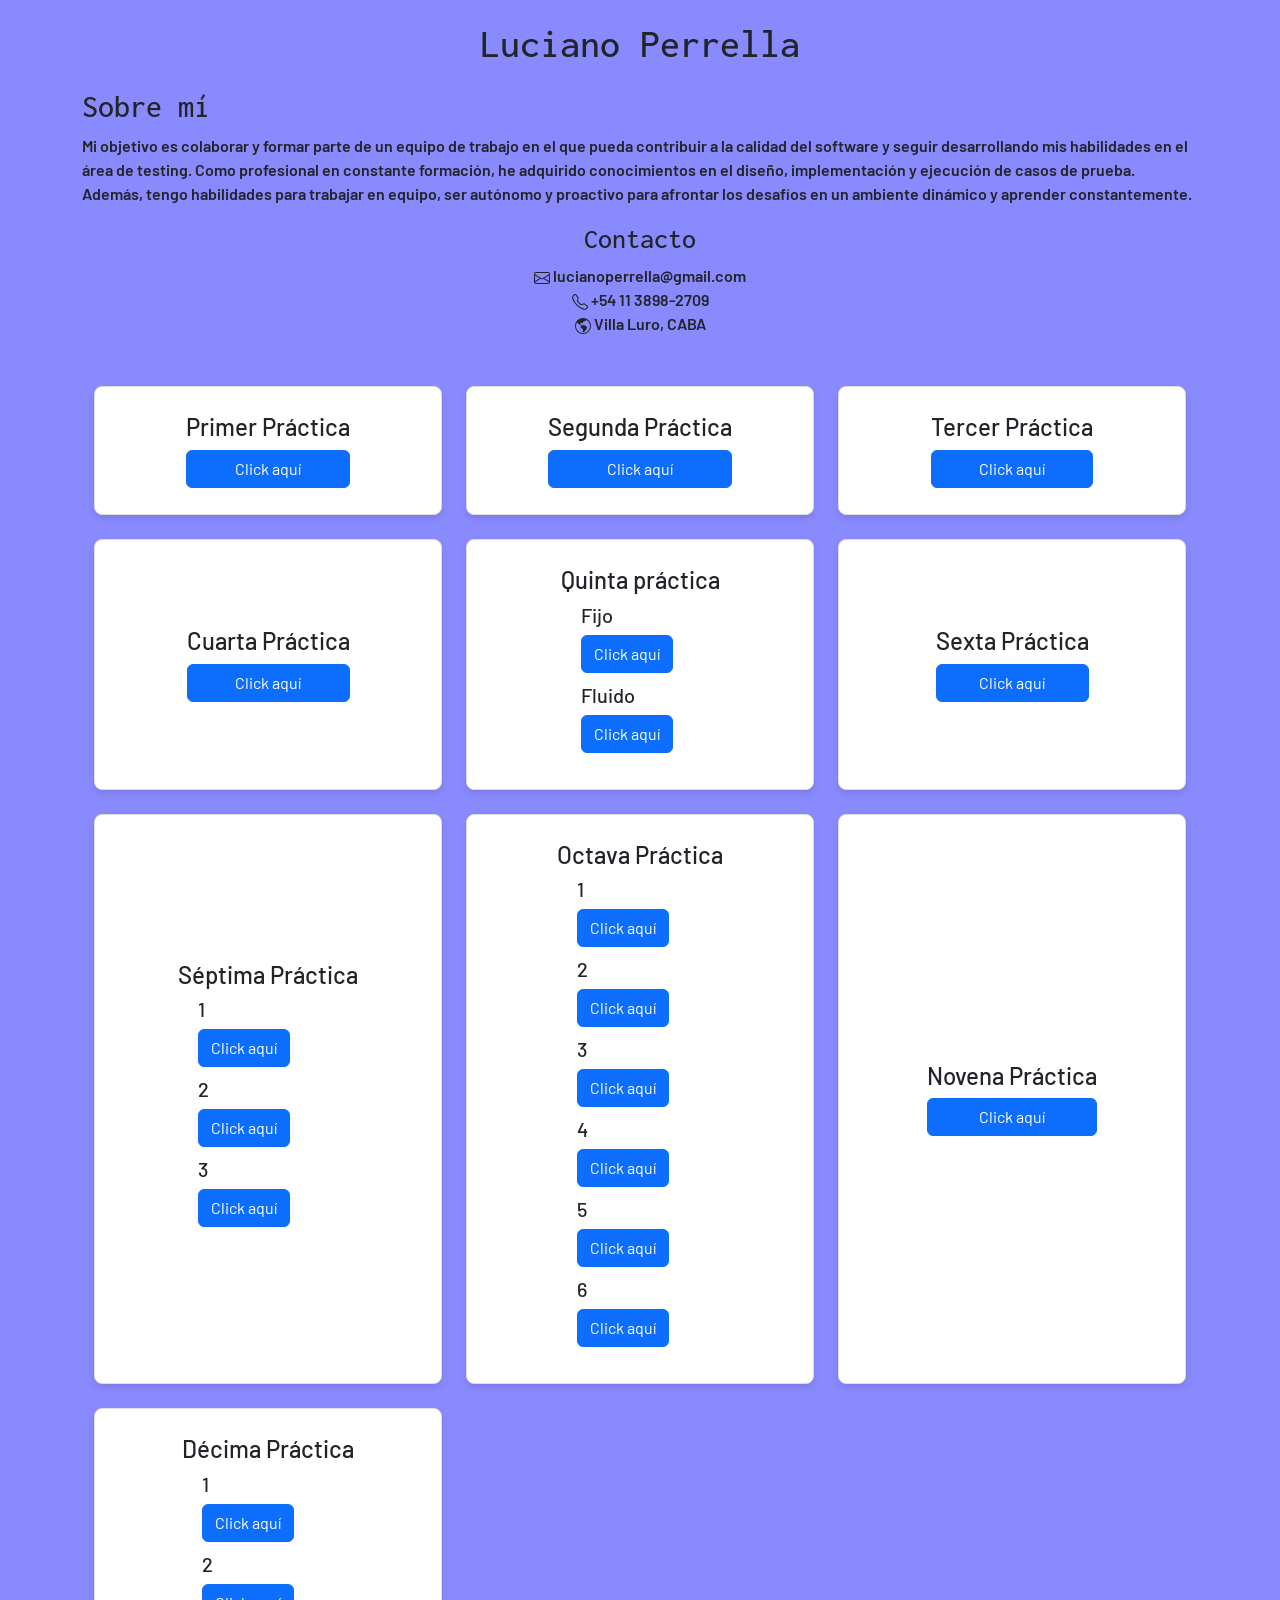
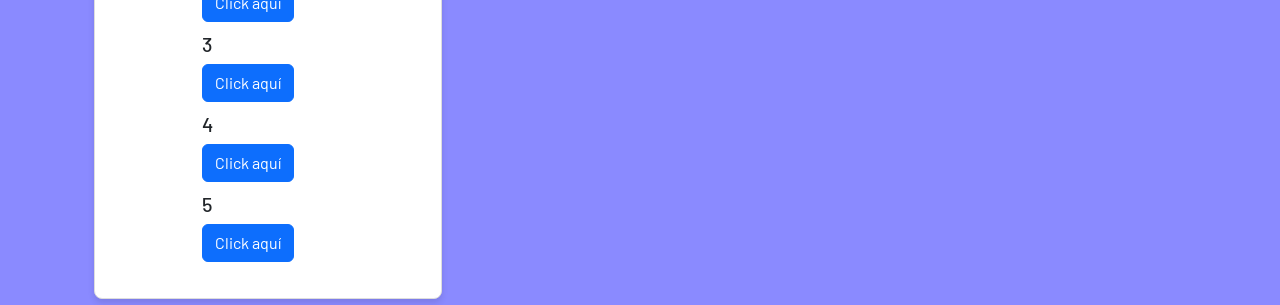
==== index.html @ 89cd37a8 "Subiendo repo" ====
<!DOCTYPE html>
<html lang="en">
  <head>
    <meta charset="UTF-8" />
    <meta name="viewport" content="width=device-width, initial-scale=1.0" />
    <title>Carpeta de Producción</title>
    <link
      href="https://cdn.jsdelivr.net/npm/bootstrap@5.3.3/dist/css/bootstrap.min.css"
      rel="stylesheet"
      integrity="sha384-QWTKZyjpPEjISv5WaRU9OFeRpok6YctnYmDr5pNlyT2bRjXh0JMhjY6hW+ALEwIH"
      crossorigin="anonymous"
    />
    <link rel="stylesheet" href="styles.css" />
    <link rel="preconnect" href="https://fonts.googleapis.com" />
    <link rel="preconnect" href="https://fonts.gstatic.com" crossorigin />
    <link
      href="https://fonts.googleapis.com/css2?family=Inconsolata:wght@200..900&display=swap"
      rel="stylesheet"
    />
    <link rel="preconnect" href="https://fonts.googleapis.com" />

    <link
      href="https://fonts.googleapis.com/css2?family=Barlow:ital,wght@0,100;0,200;0,300;0,400;0,500;0,600;0,700;0,800;0,900;1,100;1,200;1,300;1,400;1,500;1,600;1,700;1,800;1,900&family=Inconsolata:wght@200..900&display=swap"
      rel="stylesheet"
    />
  </head>
  <body>
    <div id="header" class="container">
      <header>
        <h1 style="text-align: center">Luciano Perrella</h1>
      </header>
    </div>
    <main>
      <section>
        <div id="about" class="container">
          <h2>Sobre mí</h2>
          <p>
            Mi objetivo es colaborar y formar parte de un equipo de trabajo en
            el que pueda contribuir a la calidad del software y seguir
            desarrollando mis habilidades en el área de testing. Como
            profesional en constante formación, he adquirido conocimientos en el
            diseño, implementación y ejecución de casos de prueba. Además, tengo
            habilidades para trabajar en equipo, ser autónomo y proactivo para
            afrontar los desafíos en un ambiente dinámico y aprender
            constantemente.
          </p>

          <div id="contacto">
            <h3>Contacto</h3>
            <ul>
              <li>
                <svg
                  xmlns="http://www.w3.org/2000/svg"
                  width="16"
                  height="16"
                  fill="currentColor"
                  class="bi bi-envelope"
                  viewBox="0 0 16 16"
                  aria-label="email"
                >
                  <path
                    d="M0 4a2 2 0 0 1 2-2h12a2 2 0 0 1 2 2v8a2 2 0 0 1-2 2H2a2 2 0 0 1-2-2zm2-1a1 1 0 0 0-1 1v.217l7 4.2 7-4.2V4a1 1 0 0 0-1-1zm13 2.383-4.708 2.825L15 11.105zm-.034 6.876-5.64-3.471L8 9.583l-1.326-.795-5.64 3.47A1 1 0 0 0 2 13h12a1 1 0 0 0 .966-.741M1 11.105l4.708-2.897L1 5.383z"
                  />
                </svg>
                lucianoperrella@gmail.com
              </li>
              <li>
                <svg
                  xmlns="http://www.w3.org/2000/svg"
                  width="16"
                  height="16"
                  fill="currentColor"
                  class="bi bi-telephone"
                  viewBox="0 0 16 16"
                  aria-label="teléfono"
                >
                  <path
                    d="M3.654 1.328a.678.678 0 0 0-1.015-.063L1.605 2.3c-.483.484-.661 1.169-.45 1.77a17.6 17.6 0 0 0 4.168 6.608 17.6 17.6 0 0 0 6.608 4.168c.601.211 1.286.033 1.77-.45l1.034-1.034a.678.678 0 0 0-.063-1.015l-2.307-1.794a.68.68 0 0 0-.58-.122l-2.19.547a1.75 1.75 0 0 1-1.657-.459L5.482 8.062a1.75 1.75 0 0 1-.46-1.657l.548-2.19a.68.68 0 0 0-.122-.58zM1.884.511a1.745 1.745 0 0 1 2.612.163L6.29 2.98c.329.423.445.974.315 1.494l-.547 2.19a.68.68 0 0 0 .178.643l2.457 2.457a.68.68 0 0 0 .644.178l2.189-.547a1.75 1.75 0 0 1 1.494.315l2.306 1.794c.829.645.905 1.87.163 2.611l-1.034 1.034c-.74.74-1.846 1.065-2.877.702a18.6 18.6 0 0 1-7.01-4.42 18.6 18.6 0 0 1-4.42-7.009c-.362-1.03-.037-2.137.703-2.877z"
                  />
                </svg>
                +54 11 3898-2709
              </li>
              <li>
                <svg
                  xmlns="http://www.w3.org/2000/svg"
                  width="16"
                  height="16"
                  fill="currentColor"
                  class="bi bi-globe-americas"
                  viewBox="0 0 16 16"
                  aria-label="ubicación"
                >
                  <path
                    d="M8 0a8 8 0 1 0 0 16A8 8 0 0 0 8 0M2.04 4.326c.325 1.329 2.532 2.54 3.717 3.19.48.263.793.434.743.484q-.121.12-.242.234c-.416.396-.787.749-.758 1.266.035.634.618.824 1.214 1.017.577.188 1.168.38 1.286.983.082.417-.075.988-.22 1.52-.215.782-.406 1.48.22 1.48 1.5-.5 3.798-3.186 4-5 .138-1.243-2-2-3.5-2.5-.478-.16-.755.081-.99.284-.172.15-.322.279-.51.216-.445-.148-2.5-2-1.5-2.5.78-.39.952-.171 1.227.182.078.099.163.208.273.318.609.304.662-.132.723-.633.039-.322.081-.671.277-.867.434-.434 1.265-.791 2.028-1.12.712-.306 1.365-.587 1.579-.88A7 7 0 1 1 2.04 4.327Z"
                  />
                </svg>
                Villa Luro, CABA
              </li>
            </ul>
          </div>
        </div>
      </section>
      <section>
        <div id="card-container" class="container">
          <div class="container mt-4">
            <ul class="row list-unstyled g-4">
              <!-- Primer Práctica -->
              <li class="col-12 col-md-6 col-lg-4">
                <div class="card h-100">
                  <div class="card-body">
                    <h4>Primer Práctica</h4>
                    <a
                      href="primer-practica/01.html"
                      class="text-white text-decoration-none btn btn-primary"
                    >
                      Click aquí
                    </a>
                  </div>
                </div>
              </li>

              <!-- Segunda Práctica -->
              <li class="col-12 col-md-6 col-lg-4">
                <div class="card h-100">
                  <div class="card-body">
                    <h4>Segunda Práctica</h4>
                    <a
                      href="segunda-practica/01.html"
                      class="text-white text-decoration-none btn btn-primary"
                    >
                      Click aquí
                    </a>
                  </div>
                </div>
              </li>

              <!-- Tercer Práctica -->
              <li class="col-12 col-md-6 col-lg-4">
                <div class="card h-100">
                  <div class="card-body">
                    <h4>Tercer Práctica</h4>
                    <a
                      href="tercer-practica/practica.html"
                      class="text-white text-decoration-none btn btn-primary"
                    >
                      Click aquí
                    </a>
                  </div>
                </div>
              </li>

              <!-- Cuarta Práctica -->
              <li class="col-12 col-md-6 col-lg-4">
                <div class="card h-100">
                  <div class="card-body">
                    <h4>Cuarta Práctica</h4>
                    <a
                      href="cuarta-practica/ejercicio-3.html"
                      class="text-white text-decoration-none btn btn-primary"
                    >
                      Click aquí
                    </a>
                  </div>
                </div>
              </li>

              <!-- Quinta Práctica -->
              <li class="col-12 col-md-6 col-lg-4">
                <div class="card h-100">
                  <div class="card-body">
                    <h4>Quinta práctica</h4>
                    <ul class="list-unstyled">
                      <li>
                        <h5>Fijo</h5>
                        <a
                          href="quinta-practica/Fijo/01-fijo.html"
                          class="text-white text-decoration-none btn btn-primary"
                        >
                          Click aquí
                        </a>
                      </li>
                      <li>
                        <h5>Fluido</h5>
                        <a
                          href="quinta-practica/Fluido/02-fluido.html"
                          class="text-white text-decoration-none btn btn-primary"
                        >
                          Click aquí
                        </a>
                      </li>
                    </ul>
                  </div>
                </div>
              </li>

              <!-- Sexta Práctica -->
              <li class="col-12 col-md-6 col-lg-4">
                <div class="card h-100">
                  <div class="card-body">
                    <h4>Sexta Práctica</h4>
                    <a
                      href="sexta-practica/1.html"
                      class="text-white text-decoration-none btn btn-primary"
                    >
                      Click aquí
                    </a>
                  </div>
                </div>
              </li>

              <!-- Séptima Práctica -->
              <li class="col-12 col-md-6 col-lg-4">
                <div class="card h-100">
                  <div class="card-body">
                    <h4>Séptima Práctica</h4>
                    <ul class="list-unstyled">
                      <li>
                        <h5>1</h5>
                        <a
                          href="septima-practica/01.html"
                          class="text-white text-decoration-none btn btn-primary"
                        >
                          Click aquí
                        </a>
                      </li>
                      <li>
                        <h5>2</h5>
                        <a
                          href="septima-practica/02.html"
                          class="text-white text-decoration-none btn btn-primary"
                        >
                          Click aquí
                        </a>
                      </li>
                      <li>
                        <h5>3</h5>
                        <a
                          href="septima-practica/03.html"
                          class="text-white text-decoration-none btn btn-primary"
                        >
                          Click aquí
                        </a>
                      </li>
                    </ul>
                  </div>
                </div>
              </li>

              <!-- Octava Práctica -->
              <li class="col-12 col-md-6 col-lg-4">
                <div class="card h-100">
                  <div class="card-body">
                    <h4>Octava Práctica</h4>
                    <ul class="list-unstyled">
                      <li>
                        <h5>1</h5>
                        <a
                          href="octava-practica/01.html"
                          class="text-white text-decoration-none btn btn-primary"
                        >
                          Click aquí
                        </a>
                      </li>
                      <li>
                        <h5>2</h5>
                        <a
                          href="octava-practica/02.html"
                          class="text-white text-decoration-none btn btn-primary"
                        >
                          Click aquí
                        </a>
                      </li>
                      <li>
                        <h5>3</h5>
                        <a
                          href="octava-practica/03.html"
                          class="text-white text-decoration-none btn btn-primary"
                        >
                          Click aquí
                        </a>
                      </li>
                      <li>
                        <h5>4</h5>
                        <a
                          href="octava-practica/04.html"
                          class="text-white text-decoration-none btn btn-primary"
                        >
                          Click aquí
                        </a>
                      </li>
                      <li>
                        <h5>5</h5>
                        <a
                          href="octava-practica/05.html"
                          class="text-white text-decoration-none btn btn-primary"
                        >
                          Click aquí
                        </a>
                      </li>
                      <li>
                        <h5>6</h5>
                        <a
                          href="octava-practica/06.html"
                          class="text-white text-decoration-none btn btn-primary"
                        >
                          Click aquí
                        </a>
                      </li>
                    </ul>
                  </div>
                </div>
              </li>

              <!-- Novena Práctica -->
              <li class="col-12 col-md-6 col-lg-4">
                <div class="card h-100">
                  <div class="card-body">
                    <h4>Novena Práctica</h4>
                    <a
                      href="novena-practica/index.html"
                      class="text-white text-decoration-none btn btn-primary"
                    >
                      Click aquí
                    </a>
                  </div>
                </div>
              </li>

              <!-- Décima Práctica -->
              <li class="col-12 col-md-6 col-lg-4">
                <div class="card h-100">
                  <div class="card-body">
                    <h4>Décima Práctica</h4>
                    <ul class="list-unstyled">
                      <li>
                        <h5>1</h5>
                        <a
                          href="decima-practica/01/ejercicio-3.html"
                          class="text-white text-decoration-none btn btn-primary"
                        >
                          Click aquí
                        </a>
                      </li>
                      <li>
                        <h5>2</h5>
                        <a
                          href="decima-practica/02/ejercicio-3.html"
                          class="text-white text-decoration-none btn btn-primary"
                        >
                          Click aquí
                        </a>
                      </li>
                      <li>
                        <h5>3</h5>
                        <a
                          href="decima-practica/03/ejercicio-3.html"
                          class="text-white text-decoration-none btn btn-primary"
                        >
                          Click aquí
                        </a>
                      </li>
                      <li>
                        <h5>4</h5>
                        <a
                          href="decima-practica/04/ejercicio-3.html"
                          class="text-white text-decoration-none btn btn-primary"
                        >
                          Click aquí
                        </a>
                      </li>
                      <li>
                        <h5>5</h5>
                        <a
                          href="decima-practica/05/ejercicio-3.html"
                          class="text-white text-decoration-none btn btn-primary"
                        >
                          Click aquí
                        </a>
                      </li>
                    </ul>
                  </div>
                </div>
              </li>
            </ul>
          </div>
        </div>
      </section>
    </main>
    <script
      src="https://cdn.jsdelivr.net/npm/bootstrap@5.3.3/dist/js/bootstrap.bundle.min.js"
      integrity="sha384-YvpcrYf0tY3lHB60NNkmXc5s9fDVZLESaAA55NDzOxhy9GkcIdslK1eN7N6jIeHz"
      crossorigin="anonymous"
    ></script>
  </body>
</html>
---- styles.css ----
ul {
  list-style: none;
}

h1,
h2,
h3 {
  font-family: "Inconsolata", monospace;

  font-style: normal;
}

p,
a,
li {
  font-family: "Barlow", sans-serif;
  font-weight: 600;
  font-style: normal;
}
body {
  background-color: #8a8aff;
}

#contacto {
  justify-content: center;
  align-items: center;
  text-align: center;
}

button {
  color: white;
}

#card-container {
  display: flex;
}

.card {
  width: 100%; /* Asegura que ocupe el ancho completo del contenedor */
  max-width: 500px; /* Define un ancho máximo */
  margin: 10px auto; /* Centra las tarjetas */
  box-shadow: 0 4px 6px rgba(0, 0, 0, 0.1); /* Agrega sombra */
  border: 1px solid #ddd; /* Bordes opcionales */
  border-radius: 8px; /* Bordes redondeados */
}

ul {
  padding: 0;
  list-style: none;
}

.card-body ul {
  padding-left: 20px; /* Espaciado interno */
}

.card-body ul li {
  margin-bottom: 10px; /* Espaciado entre elementos */
  display: block; /* Forzar diseño en bloque */
}

@media (max-width: 768px) {
  .card {
    max-width: 100%; /* Ajusta el tamaño para pantallas pequeñas */
    margin: 5px auto;
  }

  .card-body ul {
    padding-left: 10px;
  }
}

.card,
.card-body {
  justify-content: center;
  align-items: center;
  display: grid;
}

header {
  margin-bottom: 20px;
  margin-top: 20px;
}
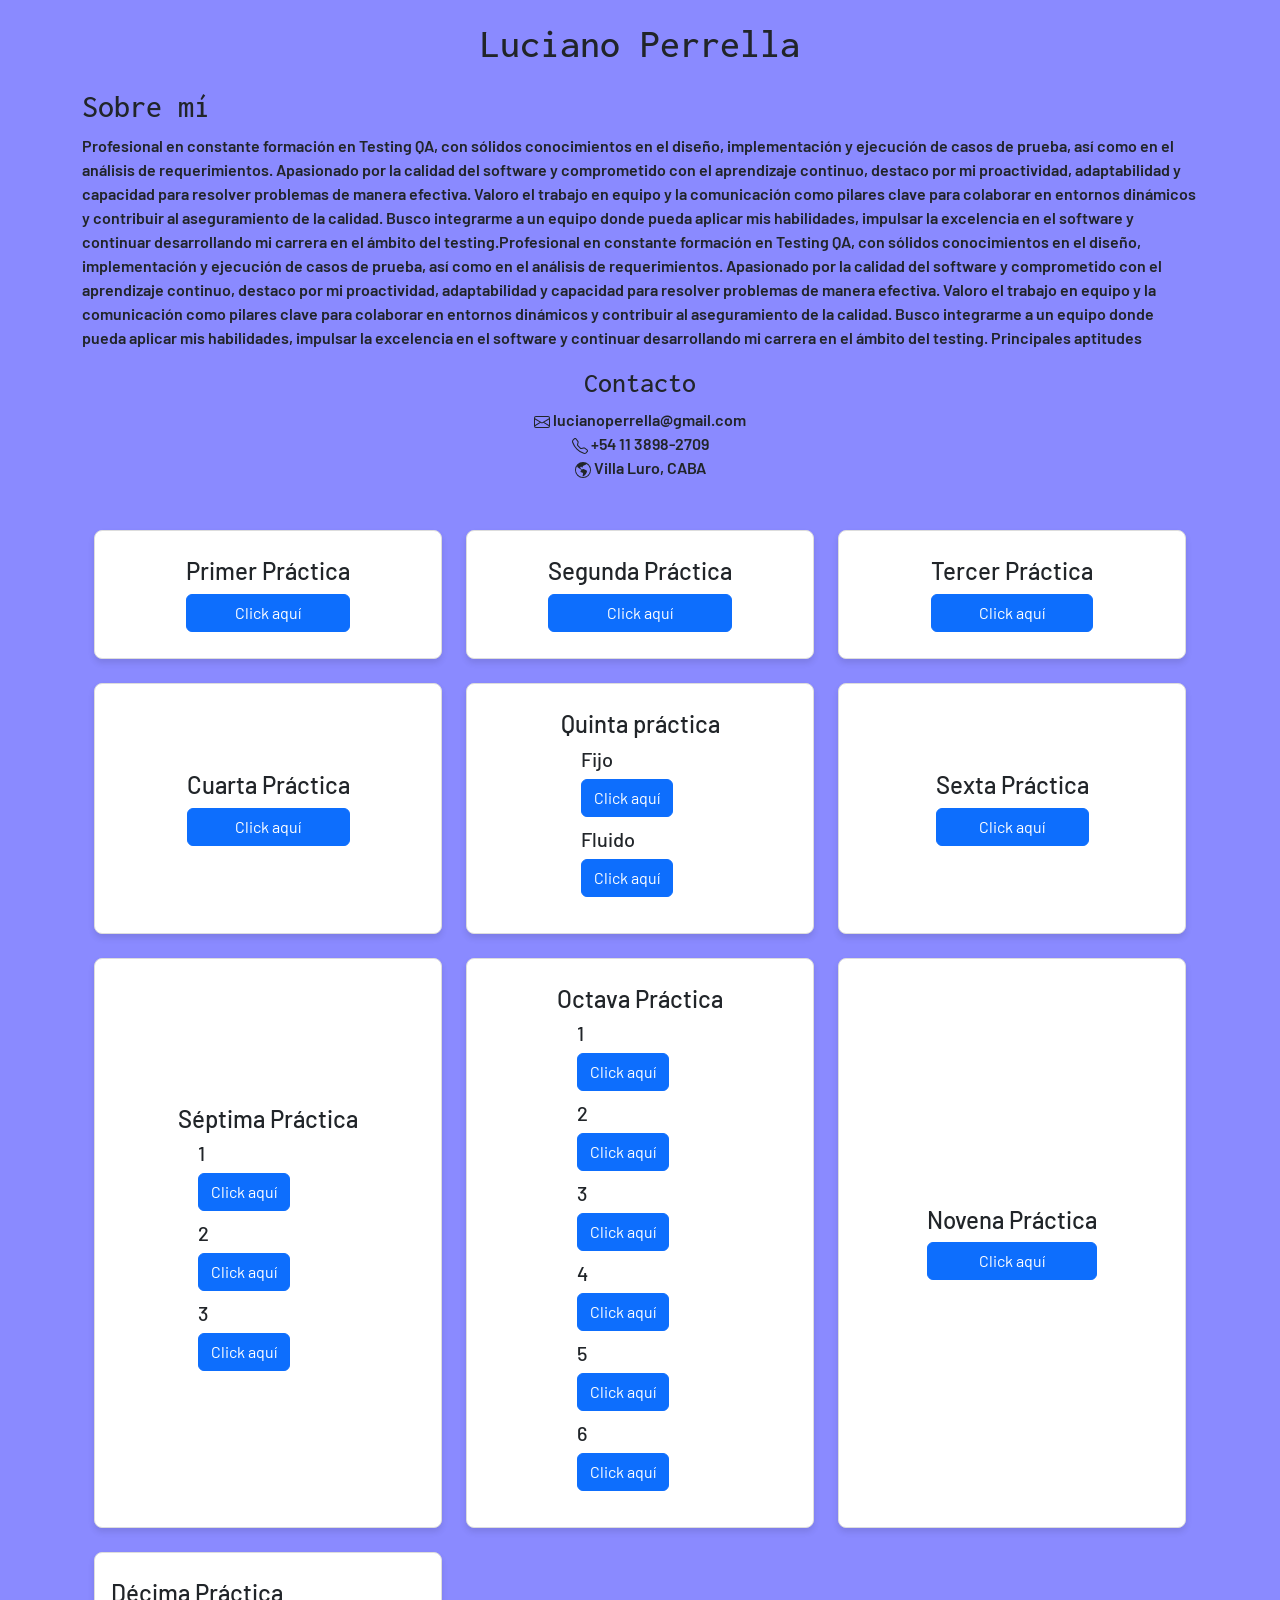
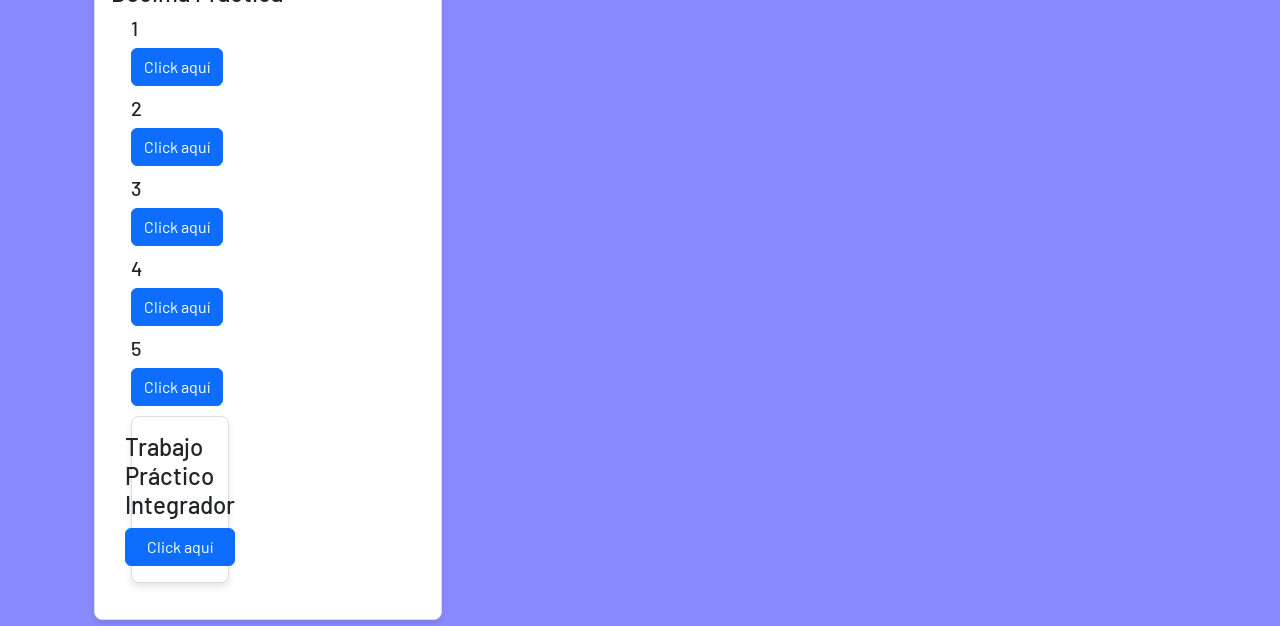
==== commit ebee0561: "Integrando TPI" ====
--- a/index.html
+++ b/index.html
@@ -35,14 +35,28 @@
         <div id="about" class="container">
           <h2>Sobre mí</h2>
           <p>
-            Mi objetivo es colaborar y formar parte de un equipo de trabajo en
-            el que pueda contribuir a la calidad del software y seguir
-            desarrollando mis habilidades en el área de testing. Como
-            profesional en constante formación, he adquirido conocimientos en el
-            diseño, implementación y ejecución de casos de prueba. Además, tengo
-            habilidades para trabajar en equipo, ser autónomo y proactivo para
-            afrontar los desafíos en un ambiente dinámico y aprender
-            constantemente.
+            Profesional en constante formación en Testing QA, con sólidos
+            conocimientos en el diseño, implementación y ejecución de casos de
+            prueba, así como en el análisis de requerimientos. Apasionado por la
+            calidad del software y comprometido con el aprendizaje continuo,
+            destaco por mi proactividad, adaptabilidad y capacidad para resolver
+            problemas de manera efectiva. Valoro el trabajo en equipo y la
+            comunicación como pilares clave para colaborar en entornos dinámicos
+            y contribuir al aseguramiento de la calidad. Busco integrarme a un
+            equipo donde pueda aplicar mis habilidades, impulsar la excelencia
+            en el software y continuar desarrollando mi carrera en el ámbito del
+            testing.Profesional en constante formación en Testing QA, con
+            sólidos conocimientos en el diseño, implementación y ejecución de
+            casos de prueba, así como en el análisis de requerimientos.
+            Apasionado por la calidad del software y comprometido con el
+            aprendizaje continuo, destaco por mi proactividad, adaptabilidad y
+            capacidad para resolver problemas de manera efectiva. Valoro el
+            trabajo en equipo y la comunicación como pilares clave para
+            colaborar en entornos dinámicos y contribuir al aseguramiento de la
+            calidad. Busco integrarme a un equipo donde pueda aplicar mis
+            habilidades, impulsar la excelencia en el software y continuar
+            desarrollando mi carrera en el ámbito del testing. Principales
+            aptitudes
           </p>
 
           <div id="contacto">
@@ -377,6 +391,19 @@
                           Click aquí
                         </a>
                       </li>
+                      <li class="col-12 col-md-6 col-lg-4">
+                        <div class="card h-100">
+                          <div class="card-body">
+                            <h4>Trabajo Práctico Integrador</h4>
+                            <a
+                              href="Trabajo Integrador Final/html/home.html"
+                              class="text-white text-decoration-none btn btn-primary"
+                            >
+                              Click aquí
+                            </a>
+                          </div>
+                        </div>
+                      </li>
                     </ul>
                   </div>
                 </div>
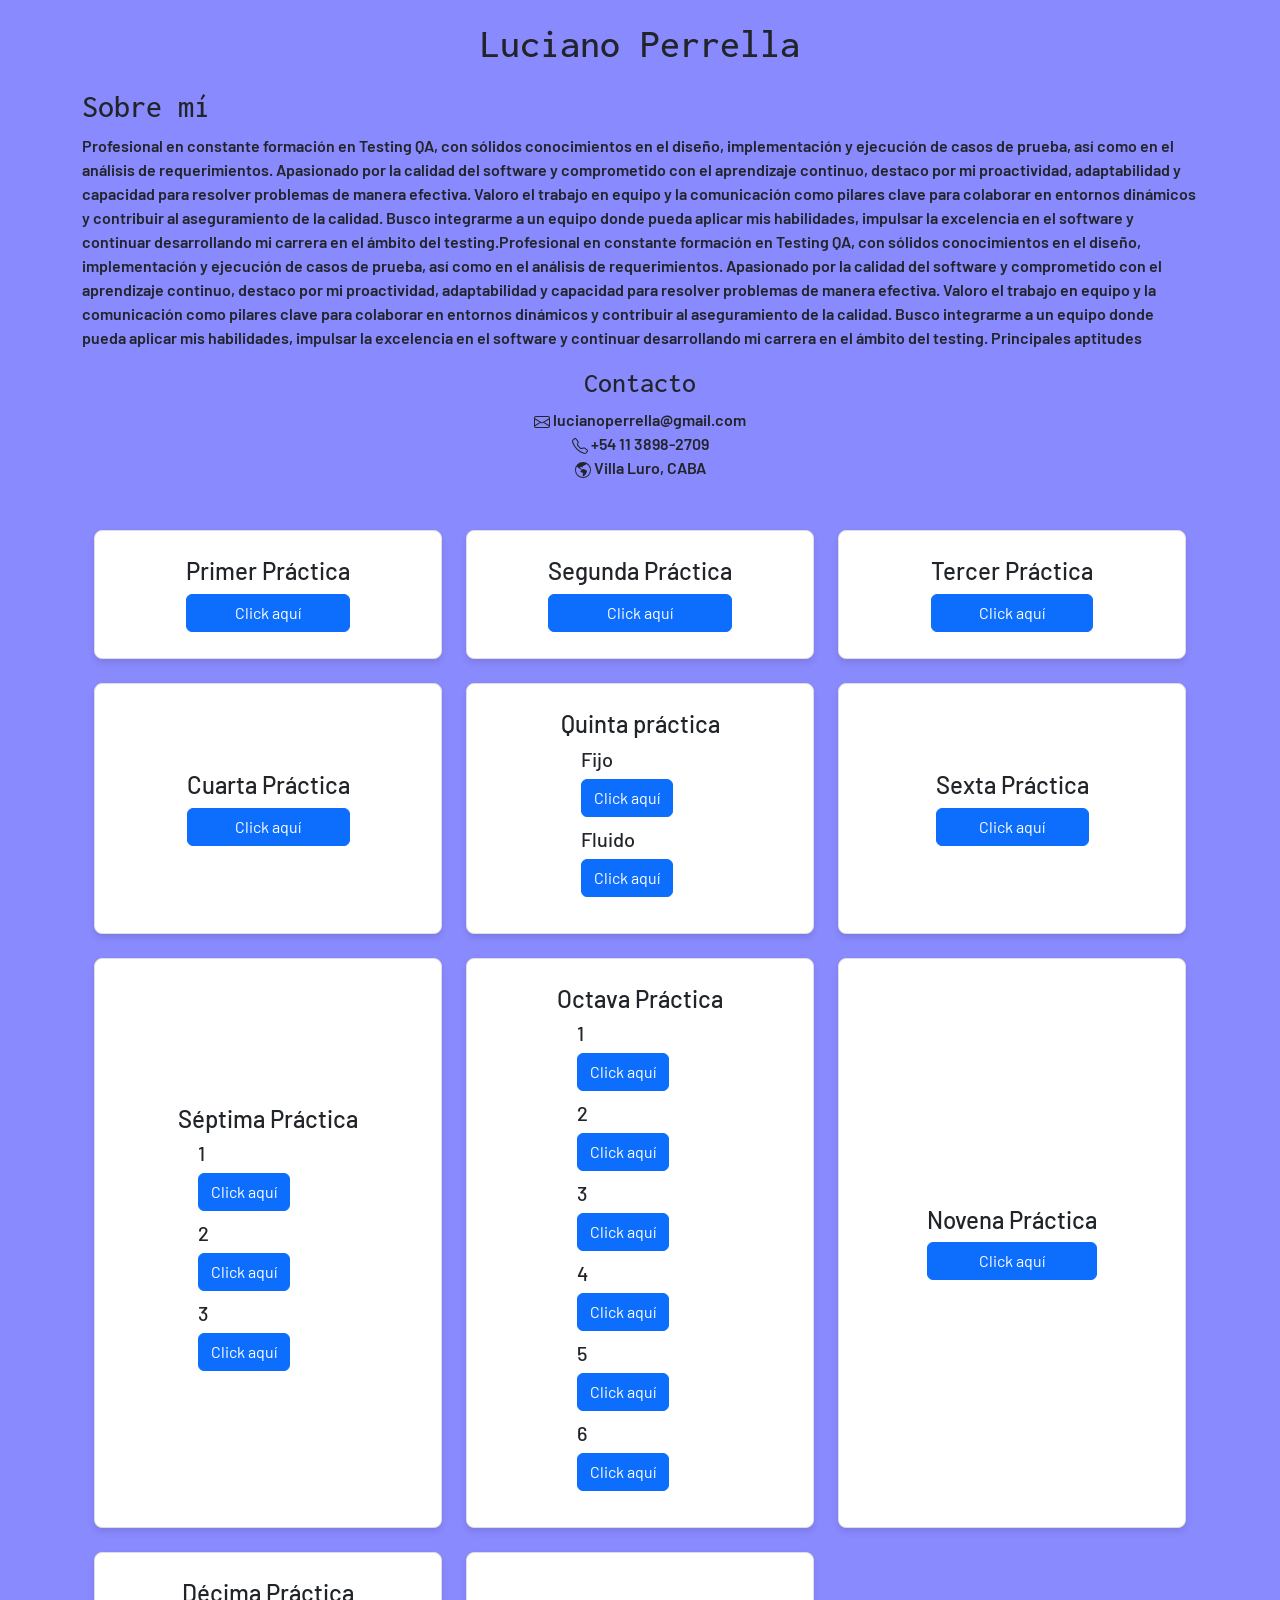
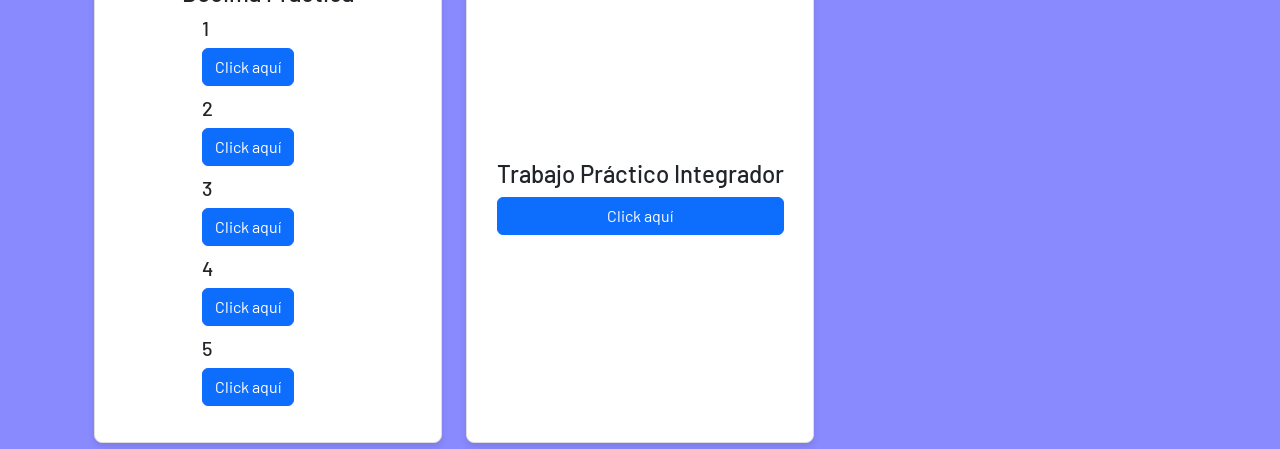
==== commit 58f3e2a8: "Fix" ====
--- a/index.html
+++ b/index.html
@@ -391,20 +391,20 @@
                           Click aquí
                         </a>
                       </li>
-                      <li class="col-12 col-md-6 col-lg-4">
-                        <div class="card h-100">
-                          <div class="card-body">
-                            <h4>Trabajo Práctico Integrador</h4>
-                            <a
-                              href="Trabajo Integrador Final/html/home.html"
-                              class="text-white text-decoration-none btn btn-primary"
-                            >
-                              Click aquí
-                            </a>
-                          </div>
-                        </div>
-                      </li>
                     </ul>
+                  </div>
+                </div>
+              </li>
+              <li class="col-12 col-md-6 col-lg-4">
+                <div class="card h-100">
+                  <div class="card-body">
+                    <h4>Trabajo Práctico Integrador</h4>
+                    <a
+                      href="Trabajo Integrador Final/html/home.html"
+                      class="text-white text-decoration-none btn btn-primary"
+                    >
+                      Click aquí
+                    </a>
                   </div>
                 </div>
               </li>
